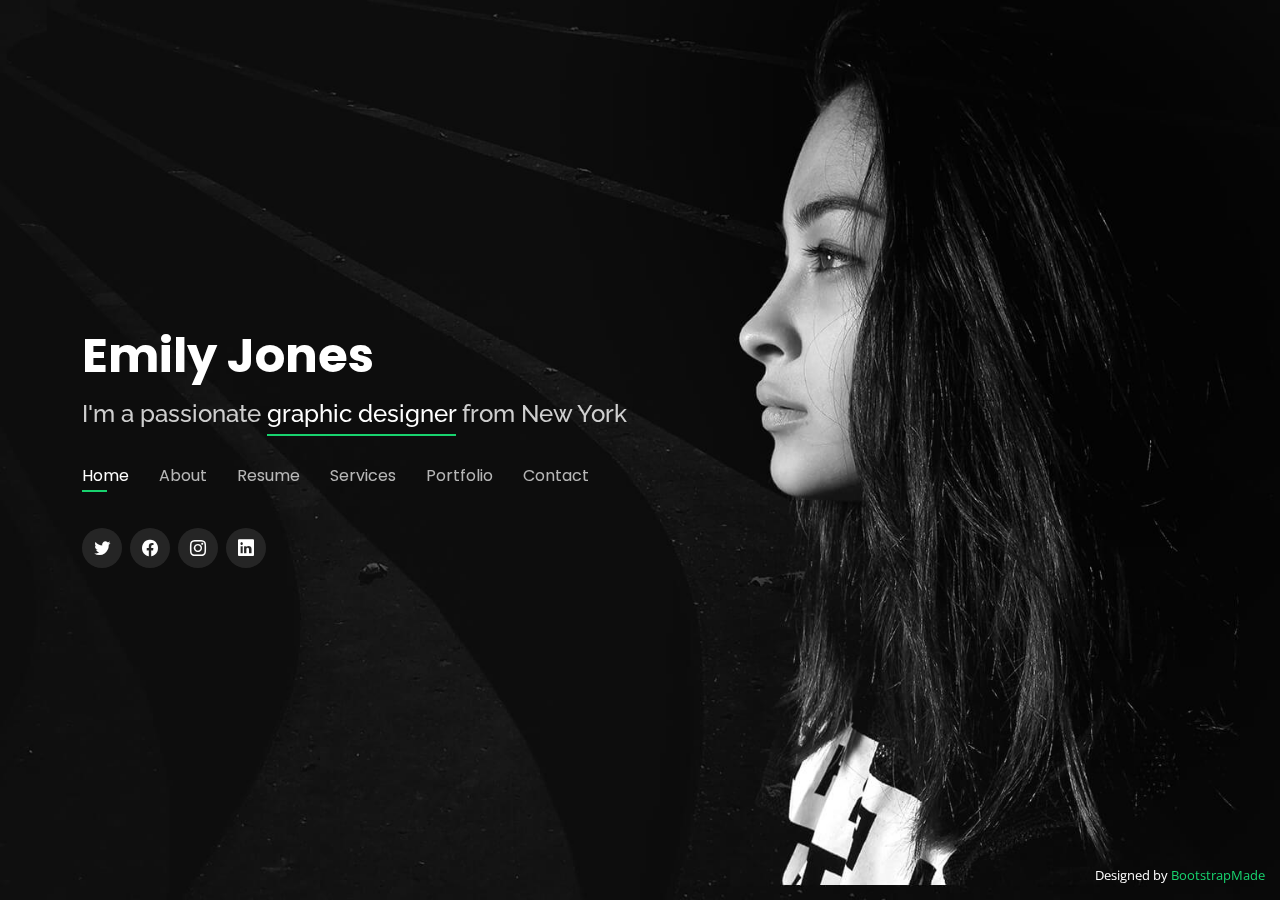
==== index.html @ 0cd9099d "importing initial bootstrap template" ====
<!DOCTYPE html>
<html lang="en">

<head>
  <meta charset="utf-8">
  <meta content="width=device-width, initial-scale=1.0" name="viewport">

  <title>Personal Bootstrap Template</title>
  <meta content="" name="description">
  <meta content="" name="keywords">

  <!-- Favicons -->
  <link href="assets/img/favicon.png" rel="icon">
  <link href="assets/img/apple-touch-icon.png" rel="apple-touch-icon">

  <!-- Google Fonts -->
  <link href="https://fonts.googleapis.com/css?family=Open+Sans:300,300i,400,400i,600,600i,700,700i|Raleway:300,300i,400,400i,500,500i,600,600i,700,700i|Poppins:300,300i,400,400i,500,500i,600,600i,700,700i" rel="stylesheet">

  <!-- Vendor CSS Files -->
  <link href="assets/vendor/bootstrap/css/bootstrap.min.css" rel="stylesheet">
  <link href="assets/vendor/bootstrap-icons/bootstrap-icons.css" rel="stylesheet">
  <link href="assets/vendor/boxicons/css/boxicons.min.css" rel="stylesheet">
  <link href="assets/vendor/glightbox/css/glightbox.min.css" rel="stylesheet">
  <link href="assets/vendor/remixicon/remixicon.css" rel="stylesheet">
  <link href="assets/vendor/swiper/swiper-bundle.min.css" rel="stylesheet">

  <!-- Template Main CSS File -->
  <link href="assets/css/style.css" rel="stylesheet">

  <!-- =======================================================
  * Template Name: Personal - v4.6.0
  * Template URL: https://bootstrapmade.com/personal-free-resume-bootstrap-template/
  * Author: BootstrapMade.com
  * License: https://bootstrapmade.com/license/
  ======================================================== -->
</head>

<body>

  <!-- ======= Header ======= -->
  <header id="header">
    <div class="container">

      <h1><a href="index.html">Emily Jones</a></h1>
      <!-- Uncomment below if you prefer to use an image logo -->
      <!-- <a href="index.html" class="mr-auto"><img src="assets/img/logo.png" alt="" class="img-fluid"></a> -->
      <h2>I'm a passionate <span>graphic designer</span> from New York</h2>

      <nav id="navbar" class="navbar">
        <ul>
          <li><a class="nav-link active" href="#header">Home</a></li>
          <li><a class="nav-link" href="#about">About</a></li>
          <li><a class="nav-link" href="#resume">Resume</a></li>
          <li><a class="nav-link" href="#services">Services</a></li>
          <li><a class="nav-link" href="#portfolio">Portfolio</a></li>
          <li><a class="nav-link" href="#contact">Contact</a></li>
        </ul>
        <i class="bi bi-list mobile-nav-toggle"></i>
      </nav><!-- .navbar -->

      <div class="social-links">
        <a href="#" class="twitter"><i class="bi bi-twitter"></i></a>
        <a href="#" class="facebook"><i class="bi bi-facebook"></i></a>
        <a href="#" class="instagram"><i class="bi bi-instagram"></i></a>
        <a href="#" class="linkedin"><i class="bi bi-linkedin"></i></a>
      </div>

    </div>
  </header><!-- End Header -->

  <!-- ======= About Section ======= -->
  <section id="about" class="about">

    <!-- ======= About Me ======= -->
    <div class="about-me container">

      <div class="section-title">
        <h2>About</h2>
        <p>Learn more about me</p>
      </div>

      <div class="row">
        <div class="col-lg-4" data-aos="fade-right">
          <img src="assets/img/me.jpg" class="img-fluid" alt="">
        </div>
        <div class="col-lg-8 pt-4 pt-lg-0 content" data-aos="fade-left">
          <h3>UI/UX &amp; Graphic Designer</h3>
          <p class="fst-italic">
            Lorem ipsum dolor sit amet, consectetur adipiscing elit, sed do eiusmod tempor incididunt ut labore et dolore
            magna aliqua.
          </p>
          <div class="row">
            <div class="col-lg-6">
              <ul>
                <li><i class="bi bi-chevron-right"></i> <strong>Birthday:</strong> <span>1 May 1995</span></li>
                <li><i class="bi bi-chevron-right"></i> <strong>Website:</strong> <span>www.example.com</span></li>
                <li><i class="bi bi-chevron-right"></i> <strong>Phone:</strong> <span>+123 456 7890</span></li>
                <li><i class="bi bi-chevron-right"></i> <strong>City:</strong> <span>New York, USA</span></li>
              </ul>
            </div>
            <div class="col-lg-6">
              <ul>
                <li><i class="bi bi-chevron-right"></i> <strong>Age:</strong> <span>30</span></li>
                <li><i class="bi bi-chevron-right"></i> <strong>Degree:</strong> <span>Master</span></li>
                <li><i class="bi bi-chevron-right"></i> <strong>PhEmailone:</strong> <span>email@example.com</span></li>
                <li><i class="bi bi-chevron-right"></i> <strong>Freelance:</strong> <span>Available</span></li>
              </ul>
            </div>
          </div>
          <p>
            Officiis eligendi itaque labore et dolorum mollitia officiis optio vero. Quisquam sunt adipisci omnis et ut. Nulla accusantium dolor incidunt officia tempore. Et eius omnis.
            Cupiditate ut dicta maxime officiis quidem quia. Sed et consectetur qui quia repellendus itaque neque. Aliquid amet quidem ut quaerat cupiditate. Ab et eum qui repellendus omnis culpa magni laudantium dolores.
          </p>
        </div>
      </div>

    </div><!-- End About Me -->

    <!-- ======= Counts ======= -->
    <div class="counts container">

      <div class="row">

        <div class="col-lg-3 col-md-6">
          <div class="count-box">
            <i class="bi bi-emoji-smile"></i>
            <span data-purecounter-start="0" data-purecounter-end="232" data-purecounter-duration="1" class="purecounter"></span>
            <p>Happy Clients</p>
          </div>
        </div>

        <div class="col-lg-3 col-md-6 mt-5 mt-md-0">
          <div class="count-box">
            <i class="bi bi-journal-richtext"></i>
            <span data-purecounter-start="0" data-purecounter-end="521" data-purecounter-duration="1" class="purecounter"></span>
            <p>Projects</p>
          </div>
        </div>

        <div class="col-lg-3 col-md-6 mt-5 mt-lg-0">
          <div class="count-box">
            <i class="bi bi-headset"></i>
            <span data-purecounter-start="0" data-purecounter-end="1463" data-purecounter-duration="1" class="purecounter"></span>
            <p>Hours Of Support</p>
          </div>
        </div>

        <div class="col-lg-3 col-md-6 mt-5 mt-lg-0">
          <div class="count-box">
            <i class="bi bi-award"></i>
            <span data-purecounter-start="0" data-purecounter-end="24" data-purecounter-duration="1" class="purecounter"></span>
            <p>Awards</p>
          </div>
        </div>

      </div>

    </div><!-- End Counts -->

    <!-- ======= Skills  ======= -->
    <div class="skills container">

      <div class="section-title">
        <h2>Skills</h2>
      </div>

      <div class="row skills-content">

        <div class="col-lg-6">

          <div class="progress">
            <span class="skill">HTML <i class="val">100%</i></span>
            <div class="progress-bar-wrap">
              <div class="progress-bar" role="progressbar" aria-valuenow="100" aria-valuemin="0" aria-valuemax="100"></div>
            </div>
          </div>

          <div class="progress">
            <span class="skill">CSS <i class="val">90%</i></span>
            <div class="progress-bar-wrap">
              <div class="progress-bar" role="progressbar" aria-valuenow="90" aria-valuemin="0" aria-valuemax="100"></div>
            </div>
          </div>

          <div class="progress">
            <span class="skill">JavaScript <i class="val">75%</i></span>
            <div class="progress-bar-wrap">
              <div class="progress-bar" role="progressbar" aria-valuenow="75" aria-valuemin="0" aria-valuemax="100"></div>
            </div>
          </div>

        </div>

        <div class="col-lg-6">

          <div class="progress">
            <span class="skill">PHP <i class="val">80%</i></span>
            <div class="progress-bar-wrap">
              <div class="progress-bar" role="progressbar" aria-valuenow="80" aria-valuemin="0" aria-valuemax="100"></div>
            </div>
          </div>

          <div class="progress">
            <span class="skill">WordPress/CMS <i class="val">90%</i></span>
            <div class="progress-bar-wrap">
              <div class="progress-bar" role="progressbar" aria-valuenow="90" aria-valuemin="0" aria-valuemax="100"></div>
            </div>
          </div>

          <div class="progress">
            <span class="skill">Photoshop <i class="val">55%</i></span>
            <div class="progress-bar-wrap">
              <div class="progress-bar" role="progressbar" aria-valuenow="55" aria-valuemin="0" aria-valuemax="100"></div>
            </div>
          </div>

        </div>

      </div>

    </div><!-- End Skills -->

    <!-- ======= Interests ======= -->
    <div class="interests container">

      <div class="section-title">
        <h2>Interests</h2>
      </div>

      <div class="row">
        <div class="col-lg-3 col-md-4">
          <div class="icon-box">
            <i class="ri-store-line" style="color: #ffbb2c;"></i>
            <h3>Lorem Ipsum</h3>
          </div>
        </div>
        <div class="col-lg-3 col-md-4 mt-4 mt-md-0">
          <div class="icon-box">
            <i class="ri-bar-chart-box-line" style="color: #5578ff;"></i>
            <h3>Dolor Sitema</h3>
          </div>
        </div>
        <div class="col-lg-3 col-md-4 mt-4 mt-md-0">
          <div class="icon-box">
            <i class="ri-calendar-todo-line" style="color: #e80368;"></i>
            <h3>Sed perspiciatis</h3>
          </div>
        </div>
        <div class="col-lg-3 col-md-4 mt-4 mt-lg-0">
          <div class="icon-box">
            <i class="ri-paint-brush-line" style="color: #e361ff;"></i>
            <h3>Magni Dolores</h3>
          </div>
        </div>
        <div class="col-lg-3 col-md-4 mt-4">
          <div class="icon-box">
            <i class="ri-database-2-line" style="color: #47aeff;"></i>
            <h3>Nemo Enim</h3>
          </div>
        </div>
        <div class="col-lg-3 col-md-4 mt-4">
          <div class="icon-box">
            <i class="ri-gradienter-line" style="color: #ffa76e;"></i>
            <h3>Eiusmod Tempor</h3>
          </div>
        </div>
        <div class="col-lg-3 col-md-4 mt-4">
          <div class="icon-box">
            <i class="ri-file-list-3-line" style="color: #11dbcf;"></i>
            <h3>Midela Teren</h3>
          </div>
        </div>
        <div class="col-lg-3 col-md-4 mt-4">
          <div class="icon-box">
            <i class="ri-price-tag-2-line" style="color: #4233ff;"></i>
            <h3>Pira Neve</h3>
          </div>
        </div>
        <div class="col-lg-3 col-md-4 mt-4">
          <div class="icon-box">
            <i class="ri-anchor-line" style="color: #b2904f;"></i>
            <h3>Dirada Pack</h3>
          </div>
        </div>
        <div class="col-lg-3 col-md-4 mt-4">
          <div class="icon-box">
            <i class="ri-disc-line" style="color: #b20969;"></i>
            <h3>Moton Ideal</h3>
          </div>
        </div>
        <div class="col-lg-3 col-md-4 mt-4">
          <div class="icon-box">
            <i class="ri-base-station-line" style="color: #ff5828;"></i>
            <h3>Verdo Park</h3>
          </div>
        </div>
        <div class="col-lg-3 col-md-4 mt-4">
          <div class="icon-box">
            <i class="ri-fingerprint-line" style="color: #29cc61;"></i>
            <h3>Flavor Nivelanda</h3>
          </div>
        </div>
      </div>

    </div><!-- End Interests -->

    <!-- ======= Testimonials ======= -->
    <div class="testimonials container">

      <div class="section-title">
        <h2>Testimonials</h2>
      </div>

      <div class="testimonials-slider swiper" data-aos="fade-up" data-aos-delay="100">
        <div class="swiper-wrapper">

          <div class="swiper-slide">
            <div class="testimonial-item">
              <p>
                <i class="bx bxs-quote-alt-left quote-icon-left"></i>
                Proin iaculis purus consequat sem cure digni ssim donec porttitora entum suscipit rhoncus. Accusantium quam, ultricies eget id, aliquam eget nibh et. Maecen aliquam, risus at semper.
                <i class="bx bxs-quote-alt-right quote-icon-right"></i>
              </p>
              <img src="assets/img/testimonials/testimonials-1.jpg" class="testimonial-img" alt="">
              <h3>Saul Goodman</h3>
              <h4>Ceo &amp; Founder</h4>
            </div>
          </div><!-- End testimonial item -->

          <div class="swiper-slide">
            <div class="testimonial-item">
              <p>
                <i class="bx bxs-quote-alt-left quote-icon-left"></i>
                Export tempor illum tamen malis malis eram quae irure esse labore quem cillum quid cillum eram malis quorum velit fore eram velit sunt aliqua noster fugiat irure amet legam anim culpa.
                <i class="bx bxs-quote-alt-right quote-icon-right"></i>
              </p>
              <img src="assets/img/testimonials/testimonials-2.jpg" class="testimonial-img" alt="">
              <h3>Sara Wilsson</h3>
              <h4>Designer</h4>
            </div>
          </div><!-- End testimonial item -->

          <div class="swiper-slide">
            <div class="testimonial-item">
              <p>
                <i class="bx bxs-quote-alt-left quote-icon-left"></i>
                Enim nisi quem export duis labore cillum quae magna enim sint quorum nulla quem veniam duis minim tempor labore quem eram duis noster aute amet eram fore quis sint minim.
                <i class="bx bxs-quote-alt-right quote-icon-right"></i>
              </p>
              <img src="assets/img/testimonials/testimonials-3.jpg" class="testimonial-img" alt="">
              <h3>Jena Karlis</h3>
              <h4>Store Owner</h4>
            </div>
          </div><!-- End testimonial item -->

          <div class="swiper-slide">
            <div class="testimonial-item">
              <p>
                <i class="bx bxs-quote-alt-left quote-icon-left"></i>
                Fugiat enim eram quae cillum dolore dolor amet nulla culpa multos export minim fugiat minim velit minim dolor enim duis veniam ipsum anim magna sunt elit fore quem dolore labore illum veniam.
                <i class="bx bxs-quote-alt-right quote-icon-right"></i>
              </p>
              <img src="assets/img/testimonials/testimonials-4.jpg" class="testimonial-img" alt="">
              <h3>Matt Brandon</h3>
              <h4>Freelancer</h4>
            </div>
          </div><!-- End testimonial item -->

          <div class="swiper-slide">
            <div class="testimonial-item">
              <p>
                <i class="bx bxs-quote-alt-left quote-icon-left"></i>
                Quis quorum aliqua sint quem legam fore sunt eram irure aliqua veniam tempor noster veniam enim culpa labore duis sunt culpa nulla illum cillum fugiat legam esse veniam culpa fore nisi cillum quid.
                <i class="bx bxs-quote-alt-right quote-icon-right"></i>
              </p>
              <img src="assets/img/testimonials/testimonials-5.jpg" class="testimonial-img" alt="">
              <h3>John Larson</h3>
              <h4>Entrepreneur</h4>
            </div>
          </div><!-- End testimonial item -->

        </div>
        <div class="swiper-pagination"></div>
      </div>

      <div class="owl-carousel testimonials-carousel">

      </div>

    </div><!-- End Testimonials  -->

  </section><!-- End About Section -->

  <!-- ======= Resume Section ======= -->
  <section id="resume" class="resume">
    <div class="container">

      <div class="section-title">
        <h2>Resume</h2>
        <p>Check My Resume</p>
      </div>

      <div class="row">
        <div class="col-lg-6">
          <h3 class="resume-title">Sumary</h3>
          <div class="resume-item pb-0">
            <h4>Alice Barkley</h4>
            <p><em>Innovative and deadline-driven Graphic Designer with 3+ years of experience designing and developing user-centered digital/print marketing material from initial concept to final, polished deliverable.</em></p>
            <p>
            <ul>
              <li>Portland par 127,Orlando, FL</li>
              <li>(123) 456-7891</li>
              <li>alice.barkley@example.com</li>
            </ul>
            </p>
          </div>

          <h3 class="resume-title">Education</h3>
          <div class="resume-item">
            <h4>Master of Fine Arts &amp; Graphic Design</h4>
            <h5>2015 - 2016</h5>
            <p><em>Rochester Institute of Technology, Rochester, NY</em></p>
            <p>Qui deserunt veniam. Et sed aliquam labore tempore sed quisquam iusto autem sit. Ea vero voluptatum qui ut dignissimos deleniti nerada porti sand markend</p>
          </div>
          <div class="resume-item">
            <h4>Bachelor of Fine Arts &amp; Graphic Design</h4>
            <h5>2010 - 2014</h5>
            <p><em>Rochester Institute of Technology, Rochester, NY</em></p>
            <p>Quia nobis sequi est occaecati aut. Repudiandae et iusto quae reiciendis et quis Eius vel ratione eius unde vitae rerum voluptates asperiores voluptatem Earum molestiae consequatur neque etlon sader mart dila</p>
          </div>
        </div>
        <div class="col-lg-6">
          <h3 class="resume-title">Professional Experience</h3>
          <div class="resume-item">
            <h4>Senior graphic design specialist</h4>
            <h5>2019 - Present</h5>
            <p><em>Experion, New York, NY </em></p>
            <p>
            <ul>
              <li>Lead in the design, development, and implementation of the graphic, layout, and production communication materials</li>
              <li>Delegate tasks to the 7 members of the design team and provide counsel on all aspects of the project. </li>
              <li>Supervise the assessment of all graphic materials in order to ensure quality and accuracy of the design</li>
              <li>Oversee the efficient use of production project budgets ranging from $2,000 - $25,000</li>
            </ul>
            </p>
          </div>
          <div class="resume-item">
            <h4>Graphic design specialist</h4>
            <h5>2017 - 2018</h5>
            <p><em>Stepping Stone Advertising, New York, NY</em></p>
            <p>
            <ul>
              <li>Developed numerous marketing programs (logos, brochures,infographics, presentations, and advertisements).</li>
              <li>Managed up to 5 projects or tasks at a given time while under pressure</li>
              <li>Recommended and consulted with clients on the most appropriate graphic design</li>
              <li>Created 4+ design presentations and proposals a month for clients and account managers</li>
            </ul>
            </p>
          </div>
        </div>
      </div>

    </div>
  </section><!-- End Resume Section -->

  <!-- ======= Services Section ======= -->
  <section id="services" class="services">
    <div class="container">

      <div class="section-title">
        <h2>Services</h2>
        <p>My Services</p>
      </div>

      <div class="row">
        <div class="col-lg-4 col-md-6 d-flex align-items-stretch">
          <div class="icon-box">
            <div class="icon"><i class="bx bxl-dribbble"></i></div>
            <h4><a href="">Lorem Ipsum</a></h4>
            <p>Voluptatum deleniti atque corrupti quos dolores et quas molestias excepturi</p>
          </div>
        </div>

        <div class="col-lg-4 col-md-6 d-flex align-items-stretch mt-4 mt-md-0">
          <div class="icon-box">
            <div class="icon"><i class="bx bx-file"></i></div>
            <h4><a href="">Sed ut perspiciatis</a></h4>
            <p>Duis aute irure dolor in reprehenderit in voluptate velit esse cillum dolore</p>
          </div>
        </div>

        <div class="col-lg-4 col-md-6 d-flex align-items-stretch mt-4 mt-lg-0">
          <div class="icon-box">
            <div class="icon"><i class="bx bx-tachometer"></i></div>
            <h4><a href="">Magni Dolores</a></h4>
            <p>Excepteur sint occaecat cupidatat non proident, sunt in culpa qui officia</p>
          </div>
        </div>

        <div class="col-lg-4 col-md-6 d-flex align-items-stretch mt-4">
          <div class="icon-box">
            <div class="icon"><i class="bx bx-world"></i></div>
            <h4><a href="">Nemo Enim</a></h4>
            <p>At vero eos et accusamus et iusto odio dignissimos ducimus qui blanditiis</p>
          </div>
        </div>

        <div class="col-lg-4 col-md-6 d-flex align-items-stretch mt-4">
          <div class="icon-box">
            <div class="icon"><i class="bx bx-slideshow"></i></div>
            <h4><a href="">Dele cardo</a></h4>
            <p>Quis consequatur saepe eligendi voluptatem consequatur dolor consequuntur</p>
          </div>
        </div>

        <div class="col-lg-4 col-md-6 d-flex align-items-stretch mt-4">
          <div class="icon-box">
            <div class="icon"><i class="bx bx-arch"></i></div>
            <h4><a href="">Divera don</a></h4>
            <p>Modi nostrum vel laborum. Porro fugit error sit minus sapiente sit aspernatur</p>
          </div>
        </div>

      </div>

    </div>
  </section><!-- End Services Section -->

  <!-- ======= Portfolio Section ======= -->
  <section id="portfolio" class="portfolio">
    <div class="container">

      <div class="section-title">
        <h2>Portfolio</h2>
        <p>My Works</p>
      </div>

      <div class="row">
        <div class="col-lg-12 d-flex justify-content-center">
          <ul id="portfolio-flters">
            <li data-filter="*" class="filter-active">All</li>
            <li data-filter=".filter-app">App</li>
            <li data-filter=".filter-card">Card</li>
            <li data-filter=".filter-web">Web</li>
          </ul>
        </div>
      </div>

      <div class="row portfolio-container">

        <div class="col-lg-4 col-md-6 portfolio-item filter-app">
          <div class="portfolio-wrap">
            <img src="assets/img/portfolio/portfolio-1.jpg" class="img-fluid" alt="">
            <div class="portfolio-info">
              <h4>App 1</h4>
              <p>App</p>
              <div class="portfolio-links">
                <a href="assets/img/portfolio/portfolio-1.jpg" data-gallery="portfolioGallery" class="portfolio-lightbox" title="App 1"><i class="bx bx-plus"></i></a>
                <a href="portfolio-details.html" data-gallery="portfolioDetailsGallery" data-glightbox="type: external" class="portfolio-details-lightbox" title="Portfolio Details"><i class="bx bx-link"></i></a>
              </div>
            </div>
          </div>
        </div>

        <div class="col-lg-4 col-md-6 portfolio-item filter-web">
          <div class="portfolio-wrap">
            <img src="assets/img/portfolio/portfolio-2.jpg" class="img-fluid" alt="">
            <div class="portfolio-info">
              <h4>Web 3</h4>
              <p>Web</p>
              <div class="portfolio-links">
                <a href="assets/img/portfolio/portfolio-2.jpg" data-gallery="portfolioGallery" class="portfolio-lightbox" title="Web 3"><i class="bx bx-plus"></i></a>
                <a href="portfolio-details.html" data-gallery="portfolioDetailsGallery" data-glightbox="type: external" class="portfolio-details-lightbox" title="Portfolio Details"><i class="bx bx-link"></i></a>
              </div>
            </div>
          </div>
        </div>

        <div class="col-lg-4 col-md-6 portfolio-item filter-app">
          <div class="portfolio-wrap">
            <img src="assets/img/portfolio/portfolio-3.jpg" class="img-fluid" alt="">
            <div class="portfolio-info">
              <h4>App 2</h4>
              <p>App</p>
              <div class="portfolio-links">
                <a href="assets/img/portfolio/portfolio-3.jpg" data-gallery="portfolioGallery" class="portfolio-lightbox" title="App 2"><i class="bx bx-plus"></i></a>
                <a href="portfolio-details.html" data-gallery="portfolioDetailsGallery" data-glightbox="type: external" class="portfolio-details-lightbox" title="Portfolio Details"><i class="bx bx-link"></i></a>
              </div>
            </div>
          </div>
        </div>

        <div class="col-lg-4 col-md-6 portfolio-item filter-card">
          <div class="portfolio-wrap">
            <img src="assets/img/portfolio/portfolio-4.jpg" class="img-fluid" alt="">
            <div class="portfolio-info">
              <h4>Card 2</h4>
              <p>Card</p>
              <div class="portfolio-links">
                <a href="assets/img/portfolio/portfolio-4.jpg" data-gallery="portfolioGallery" class="portfolio-lightbox" title="Card 2"><i class="bx bx-plus"></i></a>
                <a href="portfolio-details.html" data-gallery="portfolioDetailsGallery" data-glightbox="type: external" class="portfolio-details-lightbox" title="Portfolio Details"><i class="bx bx-link"></i></a>
              </div>
            </div>
          </div>
        </div>

        <div class="col-lg-4 col-md-6 portfolio-item filter-web">
          <div class="portfolio-wrap">
            <img src="assets/img/portfolio/portfolio-5.jpg" class="img-fluid" alt="">
            <div class="portfolio-info">
              <h4>Web 2</h4>
              <p>Web</p>
              <div class="portfolio-links">
                <a href="assets/img/portfolio/portfolio-5.jpg" data-gallery="portfolioGallery" class="portfolio-lightbox" title="Web 2"><i class="bx bx-plus"></i></a>
                <a href="portfolio-details.html" data-gallery="portfolioDetailsGallery" data-glightbox="type: external" class="portfolio-details-lightbox" title="Portfolio Details"><i class="bx bx-link"></i></a>
              </div>
            </div>
          </div>
        </div>

        <div class="col-lg-4 col-md-6 portfolio-item filter-app">
          <div class="portfolio-wrap">
            <img src="assets/img/portfolio/portfolio-6.jpg" class="img-fluid" alt="">
            <div class="portfolio-info">
              <h4>App 3</h4>
              <p>App</p>
              <div class="portfolio-links">
                <a href="assets/img/portfolio/portfolio-6.jpg" data-gallery="portfolioGallery" class="portfolio-lightbox" title="App 3"><i class="bx bx-plus"></i></a>
                <a href="portfolio-details.html" data-gallery="portfolioDetailsGallery" data-glightbox="type: external" class="portfolio-details-lightbox" title="Portfolio Details"><i class="bx bx-link"></i></a>
              </div>
            </div>
          </div>
        </div>

        <div class="col-lg-4 col-md-6 portfolio-item filter-card">
          <div class="portfolio-wrap">
            <img src="assets/img/portfolio/portfolio-7.jpg" class="img-fluid" alt="">
            <div class="portfolio-info">
              <h4>Card 1</h4>
              <p>Card</p>
              <div class="portfolio-links">
                <a href="assets/img/portfolio/portfolio-7.jpg" data-gallery="portfolioGallery" class="portfolio-lightbox" title="Card 1"><i class="bx bx-plus"></i></a>
                <a href="portfolio-details.html" data-gallery="portfolioDetailsGallery" data-glightbox="type: external" class="portfolio-details-lightbox" title="Portfolio Details"><i class="bx bx-link"></i></a>
              </div>
            </div>
          </div>
        </div>

        <div class="col-lg-4 col-md-6 portfolio-item filter-card">
          <div class="portfolio-wrap">
            <img src="assets/img/portfolio/portfolio-8.jpg" class="img-fluid" alt="">
            <div class="portfolio-info">
              <h4>Card 3</h4>
              <p>Card</p>
              <div class="portfolio-links">
                <a href="assets/img/portfolio/portfolio-8.jpg" data-gallery="portfolioGallery" class="portfolio-lightbox" title="Card 3"><i class="bx bx-plus"></i></a>
                <a href="portfolio-details.html" data-gallery="portfolioDetailsGallery" data-glightbox="type: external" class="portfolio-details-lightbox" title="Portfolio Details"><i class="bx bx-link"></i></a>
              </div>
            </div>
          </div>
        </div>

        <div class="col-lg-4 col-md-6 portfolio-item filter-web">
          <div class="portfolio-wrap">
            <img src="assets/img/portfolio/portfolio-9.jpg" class="img-fluid" alt="">
            <div class="portfolio-info">
              <h4>Web 3</h4>
              <p>Web</p>
              <div class="portfolio-links">
                <a href="assets/img/portfolio/portfolio-9.jpg" data-gallery="portfolioGallery" class="portfolio-lightbox" title="Web 3"><i class="bx bx-plus"></i></a>
                <a href="portfolio-details.html" data-gallery="portfolioDetailsGallery" data-glightbox="type: external" class="portfolio-details-lightbox" title="Portfolio Details"><i class="bx bx-link"></i></a>
              </div>
            </div>
          </div>
        </div>

      </div>

    </div>
  </section><!-- End Portfolio Section -->

  <!-- ======= Contact Section ======= -->
  <section id="contact" class="contact">
    <div class="container">

      <div class="section-title">
        <h2>Contact</h2>
        <p>Contact Me</p>
      </div>

      <div class="row mt-2">

        <div class="col-md-6 d-flex align-items-stretch">
          <div class="info-box">
            <i class="bx bx-map"></i>
            <h3>My Address</h3>
            <p>A108 Adam Street, New York, NY 535022</p>
          </div>
        </div>

        <div class="col-md-6 mt-4 mt-md-0 d-flex align-items-stretch">
          <div class="info-box">
            <i class="bx bx-share-alt"></i>
            <h3>Social Profiles</h3>
            <div class="social-links">
              <a href="#" class="twitter"><i class="bi bi-twitter"></i></a>
              <a href="#" class="facebook"><i class="bi bi-facebook"></i></a>
              <a href="#" class="instagram"><i class="bi bi-instagram"></i></a>
              <a href="#" class="google-plus"><i class="bi bi-skype"></i></a>
              <a href="#" class="linkedin"><i class="bi bi-linkedin"></i></a>
            </div>
          </div>
        </div>

        <div class="col-md-6 mt-4 d-flex align-items-stretch">
          <div class="info-box">
            <i class="bx bx-envelope"></i>
            <h3>Email Me</h3>
            <p>contact@example.com</p>
          </div>
        </div>
        <div class="col-md-6 mt-4 d-flex align-items-stretch">
          <div class="info-box">
            <i class="bx bx-phone-call"></i>
            <h3>Call Me</h3>
            <p>+1 5589 55488 55</p>
          </div>
        </div>
      </div>

      <form action="forms/contact.php" method="post" role="form" class="php-email-form mt-4">
        <div class="row">
          <div class="col-md-6 form-group">
            <input type="text" name="name" class="form-control" id="name" placeholder="Your Name" required>
          </div>
          <div class="col-md-6 form-group mt-3 mt-md-0">
            <input type="email" class="form-control" name="email" id="email" placeholder="Your Email" required>
          </div>
        </div>
        <div class="form-group mt-3">
          <input type="text" class="form-control" name="subject" id="subject" placeholder="Subject" required>
        </div>
        <div class="form-group mt-3">
          <textarea class="form-control" name="message" rows="5" placeholder="Message" required></textarea>
        </div>
        <div class="my-3">
          <div class="loading">Loading</div>
          <div class="error-message"></div>
          <div class="sent-message">Your message has been sent. Thank you!</div>
        </div>
        <div class="text-center"><button type="submit">Send Message</button></div>
      </form>

    </div>
  </section><!-- End Contact Section -->

  <div class="credits">
    <!-- All the links in the footer should remain intact. -->
    <!-- You can delete the links only if you purchased the pro version. -->
    <!-- Licensing information: https://bootstrapmade.com/license/ -->
    <!-- Purchase the pro version with working PHP/AJAX contact form: https://bootstrapmade.com/personal-free-resume-bootstrap-template/ -->
    Designed by <a href="https://bootstrapmade.com/">BootstrapMade</a>
  </div>

  <!-- Vendor JS Files -->
  <script src="assets/vendor/bootstrap/js/bootstrap.bundle.min.js"></script>
  <script src="assets/vendor/glightbox/js/glightbox.min.js"></script>
  <script src="assets/vendor/isotope-layout/isotope.pkgd.min.js"></script>
  <script src="assets/vendor/php-email-form/validate.js"></script>
  <script src="assets/vendor/purecounter/purecounter.js"></script>
  <script src="assets/vendor/swiper/swiper-bundle.min.js"></script>
  <script src="assets/vendor/waypoints/noframework.waypoints.js"></script>

  <!-- Template Main JS File -->
  <script src="assets/js/main.js"></script>

</body>

</html>
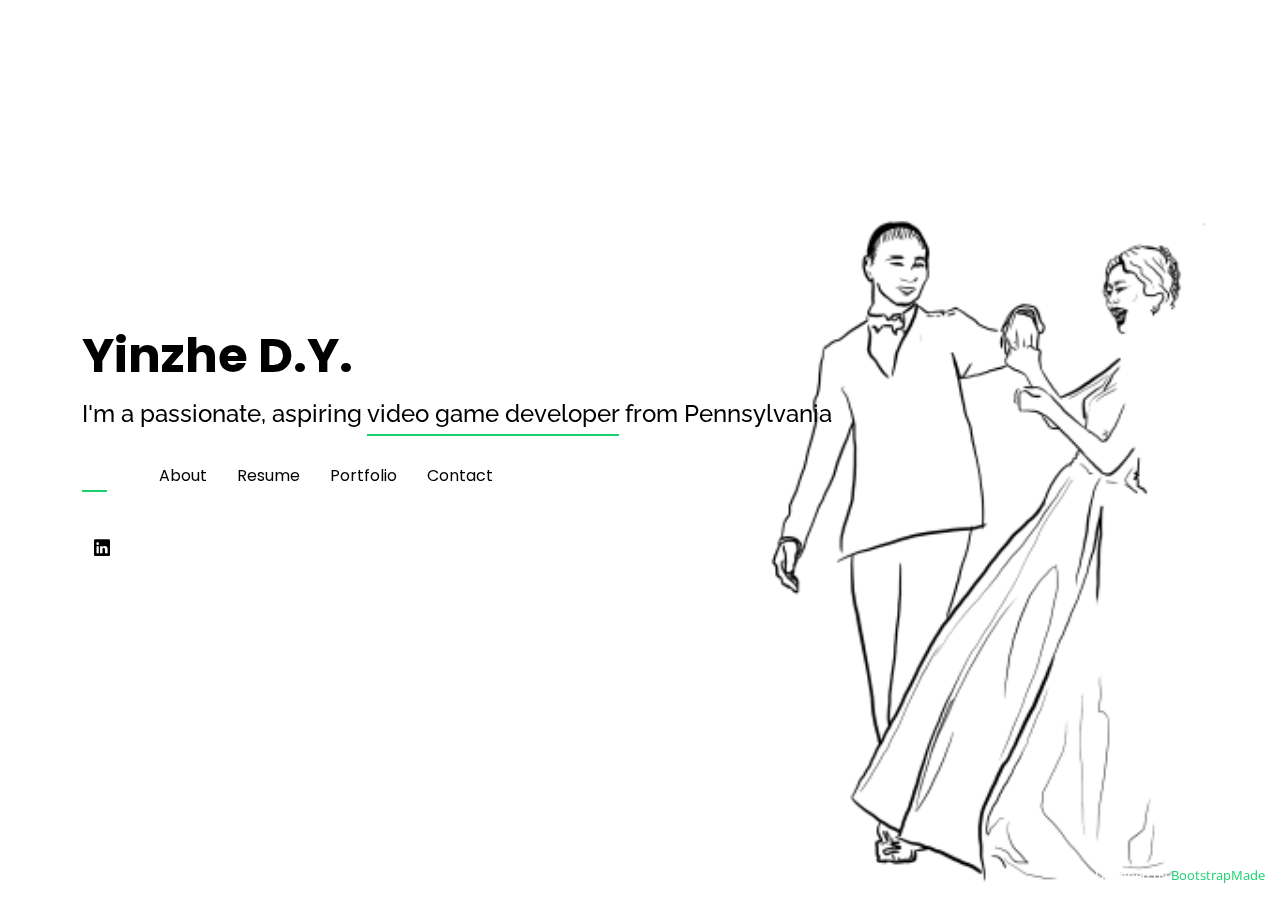
==== commit ef856d10: "refactored the template" ====
--- a/index.html
+++ b/index.html
@@ -41,17 +41,16 @@
   <header id="header">
     <div class="container">
 
-      <h1><a href="index.html">Emily Jones</a></h1>
+      <h1><a href="index.html">Yinzhe D.Y.</a></h1>
       <!-- Uncomment below if you prefer to use an image logo -->
       <!-- <a href="index.html" class="mr-auto"><img src="assets/img/logo.png" alt="" class="img-fluid"></a> -->
-      <h2>I'm a passionate <span>graphic designer</span> from New York</h2>
+      <h2>I'm a passionate, aspiring <span>video game developer</span> from Pennsylvania</h2>
 
       <nav id="navbar" class="navbar">
         <ul>
           <li><a class="nav-link active" href="#header">Home</a></li>
           <li><a class="nav-link" href="#about">About</a></li>
           <li><a class="nav-link" href="#resume">Resume</a></li>
-          <li><a class="nav-link" href="#services">Services</a></li>
           <li><a class="nav-link" href="#portfolio">Portfolio</a></li>
           <li><a class="nav-link" href="#contact">Contact</a></li>
         </ul>
@@ -59,9 +58,6 @@
       </nav><!-- .navbar -->
 
       <div class="social-links">
-        <a href="#" class="twitter"><i class="bi bi-twitter"></i></a>
-        <a href="#" class="facebook"><i class="bi bi-facebook"></i></a>
-        <a href="#" class="instagram"><i class="bi bi-instagram"></i></a>
         <a href="#" class="linkedin"><i class="bi bi-linkedin"></i></a>
       </div>
 
@@ -84,32 +80,33 @@
           <img src="assets/img/me.jpg" class="img-fluid" alt="">
         </div>
         <div class="col-lg-8 pt-4 pt-lg-0 content" data-aos="fade-left">
-          <h3>UI/UX &amp; Graphic Designer</h3>
+          <h3>Full Stack Developer</h3>
           <p class="fst-italic">
-            Lorem ipsum dolor sit amet, consectetur adipiscing elit, sed do eiusmod tempor incididunt ut labore et dolore
-            magna aliqua.
+            Currently enrolled at University of Pennsylvanias Full-Time Coding Bootcamp
           </p>
           <div class="row">
             <div class="col-lg-6">
               <ul>
-                <li><i class="bi bi-chevron-right"></i> <strong>Birthday:</strong> <span>1 May 1995</span></li>
-                <li><i class="bi bi-chevron-right"></i> <strong>Website:</strong> <span>www.example.com</span></li>
-                <li><i class="bi bi-chevron-right"></i> <strong>Phone:</strong> <span>+123 456 7890</span></li>
-                <li><i class="bi bi-chevron-right"></i> <strong>City:</strong> <span>New York, USA</span></li>
+                <li><i class="bi bi-chevron-right"></i> <strong>Birthday:</strong> <span>june 9th 1996</span></li>
+                <li><i href="#https://github.com/yinzhedy" class="bi bi-chevron-right"></i> <strong>Github:</strong> <span>https://github.com/yinzhedy</span></li>
+                <!-- <li><i class="bi bi-chevron-right"></i> <strong>Phone:</strong> <span>+123 456 7890</span></li> -->
+                <li><i class="bi bi-chevron-right"></i> <strong>Location:</strong> <span>Easton, Pennsylvania, USA</span></li>
               </ul>
             </div>
             <div class="col-lg-6">
               <ul>
-                <li><i class="bi bi-chevron-right"></i> <strong>Age:</strong> <span>30</span></li>
-                <li><i class="bi bi-chevron-right"></i> <strong>Degree:</strong> <span>Master</span></li>
-                <li><i class="bi bi-chevron-right"></i> <strong>PhEmailone:</strong> <span>email@example.com</span></li>
+                <li><i class="bi bi-chevron-right"></i> <strong>Age:</strong> <span>25</span></li>
+                <!-- <li><i class="bi bi-chevron-right"></i> <strong>Degree:</strong> <span>Master</span></li> -->
+                <li><i class="bi bi-chevron-right"></i> <strong>Email:</strong> <span>yinzhe.dy@gmail.com</span></li>
                 <li><i class="bi bi-chevron-right"></i> <strong>Freelance:</strong> <span>Available</span></li>
               </ul>
             </div>
           </div>
           <p>
-            Officiis eligendi itaque labore et dolorum mollitia officiis optio vero. Quisquam sunt adipisci omnis et ut. Nulla accusantium dolor incidunt officia tempore. Et eius omnis.
-            Cupiditate ut dicta maxime officiis quidem quia. Sed et consectetur qui quia repellendus itaque neque. Aliquid amet quidem ut quaerat cupiditate. Ab et eum qui repellendus omnis culpa magni laudantium dolores.
+            I've been passionate about video games since I was a little girl. My first dream job was to work for Square Enix,
+            creating characters for the Final Fantasy series! My passion for art, love of video games, and need for creativity is what drove me to pursue a career as a developer.
+            The sole motivation behind my work is to create; to one day be able to offer people memorable and treasured experiences, akin to the ones I 
+            was lucky enough to have as a child - through games. 
           </p>
         </div>
       </div>
@@ -124,15 +121,15 @@
         <div class="col-lg-3 col-md-6">
           <div class="count-box">
             <i class="bi bi-emoji-smile"></i>
-            <span data-purecounter-start="0" data-purecounter-end="232" data-purecounter-duration="1" class="purecounter"></span>
-            <p>Happy Clients</p>
+            <span data-purecounter-start="0" data-purecounter-end="24" data-purecounter-duration="1" class="purecounter"></span>
+            <p>GitHub Repos</p>
           </div>
         </div>
 
         <div class="col-lg-3 col-md-6 mt-5 mt-md-0">
           <div class="count-box">
             <i class="bi bi-journal-richtext"></i>
-            <span data-purecounter-start="0" data-purecounter-end="521" data-purecounter-duration="1" class="purecounter"></span>
+            <span data-purecounter-start="0" data-purecounter-end="3" data-purecounter-duration="1" class="purecounter"></span>
             <p>Projects</p>
           </div>
         </div>
@@ -140,16 +137,16 @@
         <div class="col-lg-3 col-md-6 mt-5 mt-lg-0">
           <div class="count-box">
             <i class="bi bi-headset"></i>
-            <span data-purecounter-start="0" data-purecounter-end="1463" data-purecounter-duration="1" class="purecounter"></span>
-            <p>Hours Of Support</p>
+            <span data-purecounter-start="0" data-purecounter-end="275" data-purecounter-duration="1" class="purecounter"></span>
+            <p>Course Hours Completed:</p>
           </div>
         </div>
 
         <div class="col-lg-3 col-md-6 mt-5 mt-lg-0">
           <div class="count-box">
             <i class="bi bi-award"></i>
-            <span data-purecounter-start="0" data-purecounter-end="24" data-purecounter-duration="1" class="purecounter"></span>
-            <p>Awards</p>
+            <span data-purecounter-start="0" data-purecounter-end="6" data-purecounter-duration="1" class="purecounter"></span>
+            <p>Projects in Progress</p>
           </div>
         </div>
 
@@ -169,21 +166,21 @@
         <div class="col-lg-6">
 
           <div class="progress">
-            <span class="skill">HTML <i class="val">100%</i></span>
+            <span class="skill">HTML <i class="val">80%</i></span>
             <div class="progress-bar-wrap">
               <div class="progress-bar" role="progressbar" aria-valuenow="100" aria-valuemin="0" aria-valuemax="100"></div>
             </div>
           </div>
 
           <div class="progress">
-            <span class="skill">CSS <i class="val">90%</i></span>
+            <span class="skill">CSS <i class="val">80%</i></span>
             <div class="progress-bar-wrap">
               <div class="progress-bar" role="progressbar" aria-valuenow="90" aria-valuemin="0" aria-valuemax="100"></div>
             </div>
           </div>
 
           <div class="progress">
-            <span class="skill">JavaScript <i class="val">75%</i></span>
+            <span class="skill">JavaScript <i class="val">70%</i></span>
             <div class="progress-bar-wrap">
               <div class="progress-bar" role="progressbar" aria-valuenow="75" aria-valuemin="0" aria-valuemax="100"></div>
             </div>
@@ -194,21 +191,21 @@
         <div class="col-lg-6">
 
           <div class="progress">
-            <span class="skill">PHP <i class="val">80%</i></span>
+            <span class="skill">JQuery <i class="val">60%</i></span>
             <div class="progress-bar-wrap">
               <div class="progress-bar" role="progressbar" aria-valuenow="80" aria-valuemin="0" aria-valuemax="100"></div>
             </div>
           </div>
 
           <div class="progress">
-            <span class="skill">WordPress/CMS <i class="val">90%</i></span>
+            <span class="skill">Hand Drawn Animation & Procreate <i class="val">70%</i></span>
             <div class="progress-bar-wrap">
               <div class="progress-bar" role="progressbar" aria-valuenow="90" aria-valuemin="0" aria-valuemax="100"></div>
             </div>
           </div>
 
           <div class="progress">
-            <span class="skill">Photoshop <i class="val">55%</i></span>
+            <span class="skill">Node.js <i class="val">65%</i></span>
             <div class="progress-bar-wrap">
               <div class="progress-bar" role="progressbar" aria-valuenow="55" aria-valuemin="0" aria-valuemax="100"></div>
             </div>
@@ -231,73 +228,73 @@
         <div class="col-lg-3 col-md-4">
           <div class="icon-box">
             <i class="ri-store-line" style="color: #ffbb2c;"></i>
-            <h3>Lorem Ipsum</h3>
+            <h3>Digital Art</h3>
           </div>
         </div>
         <div class="col-lg-3 col-md-4 mt-4 mt-md-0">
           <div class="icon-box">
             <i class="ri-bar-chart-box-line" style="color: #5578ff;"></i>
-            <h3>Dolor Sitema</h3>
+            <h3>Hand Drawn Animation</h3>
           </div>
         </div>
         <div class="col-lg-3 col-md-4 mt-4 mt-md-0">
           <div class="icon-box">
             <i class="ri-calendar-todo-line" style="color: #e80368;"></i>
-            <h3>Sed perspiciatis</h3>
+            <h3>Procreate</h3>
           </div>
         </div>
         <div class="col-lg-3 col-md-4 mt-4 mt-lg-0">
           <div class="icon-box">
             <i class="ri-paint-brush-line" style="color: #e361ff;"></i>
-            <h3>Magni Dolores</h3>
+            <h3>RPGs</h3>
           </div>
         </div>
         <div class="col-lg-3 col-md-4 mt-4">
           <div class="icon-box">
             <i class="ri-database-2-line" style="color: #47aeff;"></i>
-            <h3>Nemo Enim</h3>
+            <h3>Web Development</h3>
           </div>
         </div>
         <div class="col-lg-3 col-md-4 mt-4">
           <div class="icon-box">
             <i class="ri-gradienter-line" style="color: #ffa76e;"></i>
-            <h3>Eiusmod Tempor</h3>
+            <h3>IOS Gaming</h3>
           </div>
         </div>
         <div class="col-lg-3 col-md-4 mt-4">
           <div class="icon-box">
             <i class="ri-file-list-3-line" style="color: #11dbcf;"></i>
-            <h3>Midela Teren</h3>
+            <h3>Story Creation</h3>
           </div>
         </div>
         <div class="col-lg-3 col-md-4 mt-4">
           <div class="icon-box">
             <i class="ri-price-tag-2-line" style="color: #4233ff;"></i>
-            <h3>Pira Neve</h3>
+            <h3>Character Design</h3>
           </div>
         </div>
         <div class="col-lg-3 col-md-4 mt-4">
           <div class="icon-box">
             <i class="ri-anchor-line" style="color: #b2904f;"></i>
-            <h3>Dirada Pack</h3>
+            <h3>Cartoon Animation</h3>
           </div>
         </div>
         <div class="col-lg-3 col-md-4 mt-4">
           <div class="icon-box">
             <i class="ri-disc-line" style="color: #b20969;"></i>
-            <h3>Moton Ideal</h3>
+            <h3>Story Games</h3>
           </div>
         </div>
         <div class="col-lg-3 col-md-4 mt-4">
           <div class="icon-box">
             <i class="ri-base-station-line" style="color: #ff5828;"></i>
-            <h3>Verdo Park</h3>
+            <h3>MMORPGs</h3>
           </div>
         </div>
         <div class="col-lg-3 col-md-4 mt-4">
           <div class="icon-box">
             <i class="ri-fingerprint-line" style="color: #29cc61;"></i>
-            <h3>Flavor Nivelanda</h3>
+            <h3>Cross-Platform Gaming</h3>
           </div>
         </div>
       </div>
@@ -308,7 +305,7 @@
     <div class="testimonials container">
 
       <div class="section-title">
-        <h2>Testimonials</h2>
+        <h2>Artwork slideshow</h2>
       </div>
 
       <div class="testimonials-slider swiper" data-aos="fade-up" data-aos-delay="100">
@@ -404,32 +401,32 @@
         <div class="col-lg-6">
           <h3 class="resume-title">Sumary</h3>
           <div class="resume-item pb-0">
-            <h4>Alice Barkley</h4>
-            <p><em>Innovative and deadline-driven Graphic Designer with 3+ years of experience designing and developing user-centered digital/print marketing material from initial concept to final, polished deliverable.</em></p>
+            <h4>Yinzhe R. Dong-Ydeen</h4>
+            <p><em>Creative and passionate full-stack developer, soon to be graduate of University of Pennsylvania's full-time coding bootcamp.</em></p>
             <p>
             <ul>
-              <li>Portland par 127,Orlando, FL</li>
-              <li>(123) 456-7891</li>
-              <li>alice.barkley@example.com</li>
+              <li>Easton, Pennsylvania</li>
+              <li>555-555-5555</li>
+              <li>yinzhe.dy@gmail.com</li>
             </ul>
             </p>
           </div>
 
-          <h3 class="resume-title">Education</h3>
+          <h3 class="resume-title">Skills</h3>
           <div class="resume-item">
-            <h4>Master of Fine Arts &amp; Graphic Design</h4>
-            <h5>2015 - 2016</h5>
-            <p><em>Rochester Institute of Technology, Rochester, NY</em></p>
-            <p>Qui deserunt veniam. Et sed aliquam labore tempore sed quisquam iusto autem sit. Ea vero voluptatum qui ut dignissimos deleniti nerada porti sand markend</p>
-          </div>
-          <div class="resume-item">
+            <h4>Languages, Education, & other skills:</h4>
+            <h5>University of Pennsylvania Coding Bootcamp Fall 2021</h5>
+            <p><em> </em></p>
+            <p>HTML, CSS, JavaScript, JQuery, NodeJS, MySQL, Sequelize, Heroku, React, Bootstrap, Handlebars, Mongo</p>
+          </div>
+          <!-- <div class="resume-item">
             <h4>Bachelor of Fine Arts &amp; Graphic Design</h4>
             <h5>2010 - 2014</h5>
             <p><em>Rochester Institute of Technology, Rochester, NY</em></p>
             <p>Quia nobis sequi est occaecati aut. Repudiandae et iusto quae reiciendis et quis Eius vel ratione eius unde vitae rerum voluptates asperiores voluptatem Earum molestiae consequatur neque etlon sader mart dila</p>
-          </div>
-        </div>
-        <div class="col-lg-6">
+          </div> -->
+        </div>
+        <!-- <div class="col-lg-6">
           <h3 class="resume-title">Professional Experience</h3>
           <div class="resume-item">
             <h4>Senior graphic design specialist</h4>
@@ -457,7 +454,7 @@
             </ul>
             </p>
           </div>
-        </div>
+        </div> -->
       </div>
 
     </div>
@@ -532,7 +529,7 @@
 
       <div class="section-title">
         <h2>Portfolio</h2>
-        <p>My Works</p>
+        <p>My Current Works</p>
       </div>
 
       <div class="row">
@@ -548,43 +545,42 @@
 
       <div class="row portfolio-container">
 
+        <div class="col-lg-4 col-md-6 portfolio-item filter-web">
+          <div class="portfolio-wrap">
+            <img href="https://github.com/yinzhedy/01-Homework-Horiseon-refactor.git" src="assets/img/portfolio/horiseon.png" class="img-fluid" alt="">
+            <div class="portfolio-info">
+              <h4 href="https://github.com/yinzhedy/01-Homework-Horiseon-refactor.git">Horiseon Refactor Project</h4>
+              <p href="https://github.com/yinzhedy/01-Homework-Horiseon-refactor.git">WebPage</p>
+              <div href="https://github.com/yinzhedy/01-Homework-Horiseon-refactor.git" class="portfolio-links">
+                <a href="https://github.com/yinzhedy/01-Homework-Horiseon-refactor.git" data-gallery="portfolioDetailsGallery" data-glightbox="type: external" class="portfolio-details-lightbox" title="Portfolio Details"><i class="bx bx-link"></i></a>
+              </div>
+            </div>
+          </div>
+        </div>
+
         <div class="col-lg-4 col-md-6 portfolio-item filter-app">
           <div class="portfolio-wrap">
-            <img src="assets/img/portfolio/portfolio-1.jpg" class="img-fluid" alt="">
-            <div class="portfolio-info">
-              <h4>App 1</h4>
-              <p>App</p>
+            <img src="assets/img/portfolio/date-night.jpg" class="img-fluid" alt="">
+            <div class="portfolio-info">
+              <h4>Date Night</h4>
+              <p>A collaborative Application</p>
               <div class="portfolio-links">
-                <a href="assets/img/portfolio/portfolio-1.jpg" data-gallery="portfolioGallery" class="portfolio-lightbox" title="App 1"><i class="bx bx-plus"></i></a>
-                <a href="portfolio-details.html" data-gallery="portfolioDetailsGallery" data-glightbox="type: external" class="portfolio-details-lightbox" title="Portfolio Details"><i class="bx bx-link"></i></a>
-              </div>
-            </div>
-          </div>
-        </div>
-
-        <div class="col-lg-4 col-md-6 portfolio-item filter-web">
-          <div class="portfolio-wrap">
-            <img src="assets/img/portfolio/portfolio-2.jpg" class="img-fluid" alt="">
-            <div class="portfolio-info">
-              <h4>Web 3</h4>
-              <p>Web</p>
+                <a href="https://github.com/yinzhedy/Date-Night" data-gallery="portfolioGallery" class="portfolio-lightbox" title="Web 3"><i class="bx bx-plus"></i></a>
+                <a href="https://github.com/yinzhedy/Date-Night" data-gallery="portfolioDetailsGallery" data-glightbox="type: external" class="portfolio-details-lightbox" title="Portfolio Details"><i class="bx bx-link"></i></a>
+              </div>
+            </div>
+          </div>
+        </div>
+
+        <div class="col-lg-4 col-md-6 portfolio-item filter-app">
+          <div class="portfolio-wrap">
+            <img src="assets/img/portfolio/note-taker.png" class="img-fluid" alt="">
+            <div class="portfolio-info">
+              <h4>Note Taker</h4>
+              <p>An express application for note creation and management</p>
               <div class="portfolio-links">
-                <a href="assets/img/portfolio/portfolio-2.jpg" data-gallery="portfolioGallery" class="portfolio-lightbox" title="Web 3"><i class="bx bx-plus"></i></a>
-                <a href="portfolio-details.html" data-gallery="portfolioDetailsGallery" data-glightbox="type: external" class="portfolio-details-lightbox" title="Portfolio Details"><i class="bx bx-link"></i></a>
-              </div>
-            </div>
-          </div>
-        </div>
-
-        <div class="col-lg-4 col-md-6 portfolio-item filter-app">
-          <div class="portfolio-wrap">
-            <img src="assets/img/portfolio/portfolio-3.jpg" class="img-fluid" alt="">
-            <div class="portfolio-info">
-              <h4>App 2</h4>
-              <p>App</p>
-              <div class="portfolio-links">
-                <a href="assets/img/portfolio/portfolio-3.jpg" data-gallery="portfolioGallery" class="portfolio-lightbox" title="App 2"><i class="bx bx-plus"></i></a>
-                <a href="portfolio-details.html" data-gallery="portfolioDetailsGallery" data-glightbox="type: external" class="portfolio-details-lightbox" title="Portfolio Details"><i class="bx bx-link"></i></a>
+                <a href="https://github.com/yinzhedy/11-Homework-Note-Taker" data-gallery="portfolioGallery" class="portfolio-lightbox" title="App 2"><i class="bx bx-plus"></i></a>
+                <a href="https://github.com/yinzhedy/11-Homework-Note-Taker" data-gallery="portfolioDetailsGallery" data-glightbox="type: external" class="portfolio-details-lightbox" title="Portfolio Details"><i class="bx bx-link"></i></a>
               </div>
             </div>
           </div>
@@ -592,7 +588,7 @@
 
         <div class="col-lg-4 col-md-6 portfolio-item filter-card">
           <div class="portfolio-wrap">
-            <img src="assets/img/portfolio/portfolio-4.jpg" class="img-fluid" alt="">
+            <img src="assets/img/portfolio/comingsoon.png" class="img-fluid" alt="">
             <div class="portfolio-info">
               <h4>Card 2</h4>
               <p>Card</p>
@@ -606,12 +602,12 @@
 
         <div class="col-lg-4 col-md-6 portfolio-item filter-web">
           <div class="portfolio-wrap">
-            <img src="assets/img/portfolio/portfolio-5.jpg" class="img-fluid" alt="">
-            <div class="portfolio-info">
-              <h4>Web 2</h4>
-              <p>Web</p>
+            <img src="assets/img/portfolio/comingsoon.png" class="img-fluid" alt="">
+            <div class="portfolio-info">
+              <h4>Coming Soon</h4>
+              <p></p>
               <div class="portfolio-links">
-                <a href="assets/img/portfolio/portfolio-5.jpg" data-gallery="portfolioGallery" class="portfolio-lightbox" title="Web 2"><i class="bx bx-plus"></i></a>
+                <a href="assets/img/portfolio/comingsoon.jpg" data-gallery="portfolioGallery" class="portfolio-lightbox" title="Web 2"><i class="bx bx-plus"></i></a>
                 <a href="portfolio-details.html" data-gallery="portfolioDetailsGallery" data-glightbox="type: external" class="portfolio-details-lightbox" title="Portfolio Details"><i class="bx bx-link"></i></a>
               </div>
             </div>
@@ -620,12 +616,12 @@
 
         <div class="col-lg-4 col-md-6 portfolio-item filter-app">
           <div class="portfolio-wrap">
-            <img src="assets/img/portfolio/portfolio-6.jpg" class="img-fluid" alt="">
-            <div class="portfolio-info">
-              <h4>App 3</h4>
-              <p>App</p>
+            <img src="assets/img/portfolio/comingsoon.png" class="img-fluid" alt="">
+            <div class="portfolio-info">
+              <h4>Coming Soon</h4>
+              <p></p>
               <div class="portfolio-links">
-                <a href="assets/img/portfolio/portfolio-6.jpg" data-gallery="portfolioGallery" class="portfolio-lightbox" title="App 3"><i class="bx bx-plus"></i></a>
+                <a href="assets/img/portfolio/comingsoon.jpg" data-gallery="portfolioGallery" class="portfolio-lightbox" title="App 3"><i class="bx bx-plus"></i></a>
                 <a href="portfolio-details.html" data-gallery="portfolioDetailsGallery" data-glightbox="type: external" class="portfolio-details-lightbox" title="Portfolio Details"><i class="bx bx-link"></i></a>
               </div>
             </div>
@@ -634,12 +630,12 @@
 
         <div class="col-lg-4 col-md-6 portfolio-item filter-card">
           <div class="portfolio-wrap">
-            <img src="assets/img/portfolio/portfolio-7.jpg" class="img-fluid" alt="">
-            <div class="portfolio-info">
-              <h4>Card 1</h4>
-              <p>Card</p>
+            <img src="assets/img/portfolio/comingsoon.png" class="img-fluid" alt="">
+            <div class="portfolio-info">
+              <h4>Coming Soon</h4>
+              <p></p>
               <div class="portfolio-links">
-                <a href="assets/img/portfolio/portfolio-7.jpg" data-gallery="portfolioGallery" class="portfolio-lightbox" title="Card 1"><i class="bx bx-plus"></i></a>
+                <a href="assets/img/portfolio/comingsoon.jpg" data-gallery="portfolioGallery" class="portfolio-lightbox" title="Card 1"><i class="bx bx-plus"></i></a>
                 <a href="portfolio-details.html" data-gallery="portfolioDetailsGallery" data-glightbox="type: external" class="portfolio-details-lightbox" title="Portfolio Details"><i class="bx bx-link"></i></a>
               </div>
             </div>
@@ -648,12 +644,12 @@
 
         <div class="col-lg-4 col-md-6 portfolio-item filter-card">
           <div class="portfolio-wrap">
-            <img src="assets/img/portfolio/portfolio-8.jpg" class="img-fluid" alt="">
-            <div class="portfolio-info">
-              <h4>Card 3</h4>
-              <p>Card</p>
+            <img src="assets/img/portfolio/comingsoon.png" class="img-fluid" alt="">
+            <div class="portfolio-info">
+              <h4>Coming Soon</h4>
+              <p></p>
               <div class="portfolio-links">
-                <a href="assets/img/portfolio/portfolio-8.jpg" data-gallery="portfolioGallery" class="portfolio-lightbox" title="Card 3"><i class="bx bx-plus"></i></a>
+                <a href="assets/img/portfolio/comingsoon.jpg" data-gallery="portfolioGallery" class="portfolio-lightbox" title="Card 3"><i class="bx bx-plus"></i></a>
                 <a href="portfolio-details.html" data-gallery="portfolioDetailsGallery" data-glightbox="type: external" class="portfolio-details-lightbox" title="Portfolio Details"><i class="bx bx-link"></i></a>
               </div>
             </div>
@@ -662,10 +658,10 @@
 
         <div class="col-lg-4 col-md-6 portfolio-item filter-web">
           <div class="portfolio-wrap">
-            <img src="assets/img/portfolio/portfolio-9.jpg" class="img-fluid" alt="">
-            <div class="portfolio-info">
-              <h4>Web 3</h4>
-              <p>Web</p>
+            <img src="assets/img/portfolio/comingsoon.png" class="img-fluid" alt="">
+            <div class="portfolio-info">
+              <h4>Coming Soon</h4>
+              <p></p>
               <div class="portfolio-links">
                 <a href="assets/img/portfolio/portfolio-9.jpg" data-gallery="portfolioGallery" class="portfolio-lightbox" title="Web 3"><i class="bx bx-plus"></i></a>
                 <a href="portfolio-details.html" data-gallery="portfolioDetailsGallery" data-glightbox="type: external" class="portfolio-details-lightbox" title="Portfolio Details"><i class="bx bx-link"></i></a>
@@ -693,8 +689,8 @@
         <div class="col-md-6 d-flex align-items-stretch">
           <div class="info-box">
             <i class="bx bx-map"></i>
-            <h3>My Address</h3>
-            <p>A108 Adam Street, New York, NY 535022</p>
+            <h3>I'm based out of:</h3>
+            <p>Easton, Pennsylvania</p>
           </div>
         </div>
 
@@ -703,11 +699,11 @@
             <i class="bx bx-share-alt"></i>
             <h3>Social Profiles</h3>
             <div class="social-links">
-              <a href="#" class="twitter"><i class="bi bi-twitter"></i></a>
+              <!-- <a href="#" class="twitter"><i class="bi bi-twitter"></i></a>
               <a href="#" class="facebook"><i class="bi bi-facebook"></i></a>
               <a href="#" class="instagram"><i class="bi bi-instagram"></i></a>
-              <a href="#" class="google-plus"><i class="bi bi-skype"></i></a>
-              <a href="#" class="linkedin"><i class="bi bi-linkedin"></i></a>
+              <a href="#" class="google-plus"><i class="bi bi-skype"></i></a> -->
+              <a href="https://www.linkedin.com/in/yinzhe-dong-ydeen-7a116121b/" class="linkedin"><i class="bi bi-linkedin"></i></a>
             </div>
           </div>
         </div>
@@ -716,14 +712,15 @@
           <div class="info-box">
             <i class="bx bx-envelope"></i>
             <h3>Email Me</h3>
-            <p>contact@example.com</p>
+            <p>yinzhe.dy@gmail.com</p>
           </div>
         </div>
         <div class="col-md-6 mt-4 d-flex align-items-stretch">
           <div class="info-box">
             <i class="bx bx-phone-call"></i>
             <h3>Call Me</h3>
-            <p>+1 5589 55488 55</p>
+            <p>555-555-5555
+              (please reach out via email at this time)</p>
           </div>
         </div>
       </div>
--- a/assets/css/style.css
+++ b/assets/css/style.css
@@ -17,9 +17,9 @@
 }
 body::before {
   content: "";
-  position: fixed;
-  background: #040404 url("../img/bg.jpg") top right no-repeat;
-  background-size: cover;
+  position:fixed;
+  background: white url("../img/portfolio/brotherandsisterinlawdancing.png") top right no-repeat;
+  background-size:contain;
   left: 0;
   right: 0;
   top: 0;
@@ -33,7 +33,7 @@
 }
 
 a {
-  color: #18d26e;
+  color: grey;
   text-decoration: none;
 }
 
@@ -70,17 +70,17 @@
   font-family: "Poppins", sans-serif;
 }
 #header h1 a, #header h1 a:hover {
-  color: #fff;
+  color: black;
   line-height: 1;
   display: inline-block;
 }
 #header h2 {
   font-size: 24px;
   margin-top: 20px;
-  color: rgba(255, 255, 255, 0.8);
+  color: black;
 }
 #header h2 span {
-  color: #fff;
+  color: black;
   border-bottom: 2px solid #18d26e;
   padding-bottom: 6px;
 }
@@ -98,7 +98,7 @@
   justify-content: center;
   align-items: center;
   background: rgba(255, 255, 255, 0.1);
-  color: #fff;
+  color: black;
   line-height: 1;
   margin-right: 8px;
   border-radius: 50%;
@@ -189,7 +189,7 @@
   font-family: "Poppins", sans-serif;
   font-size: 16px;
   font-weight: 400;
-  color: rgba(255, 255, 255, 0.7);
+  color: black;
   white-space: nowrap;
   transition: 0.3s;
 }
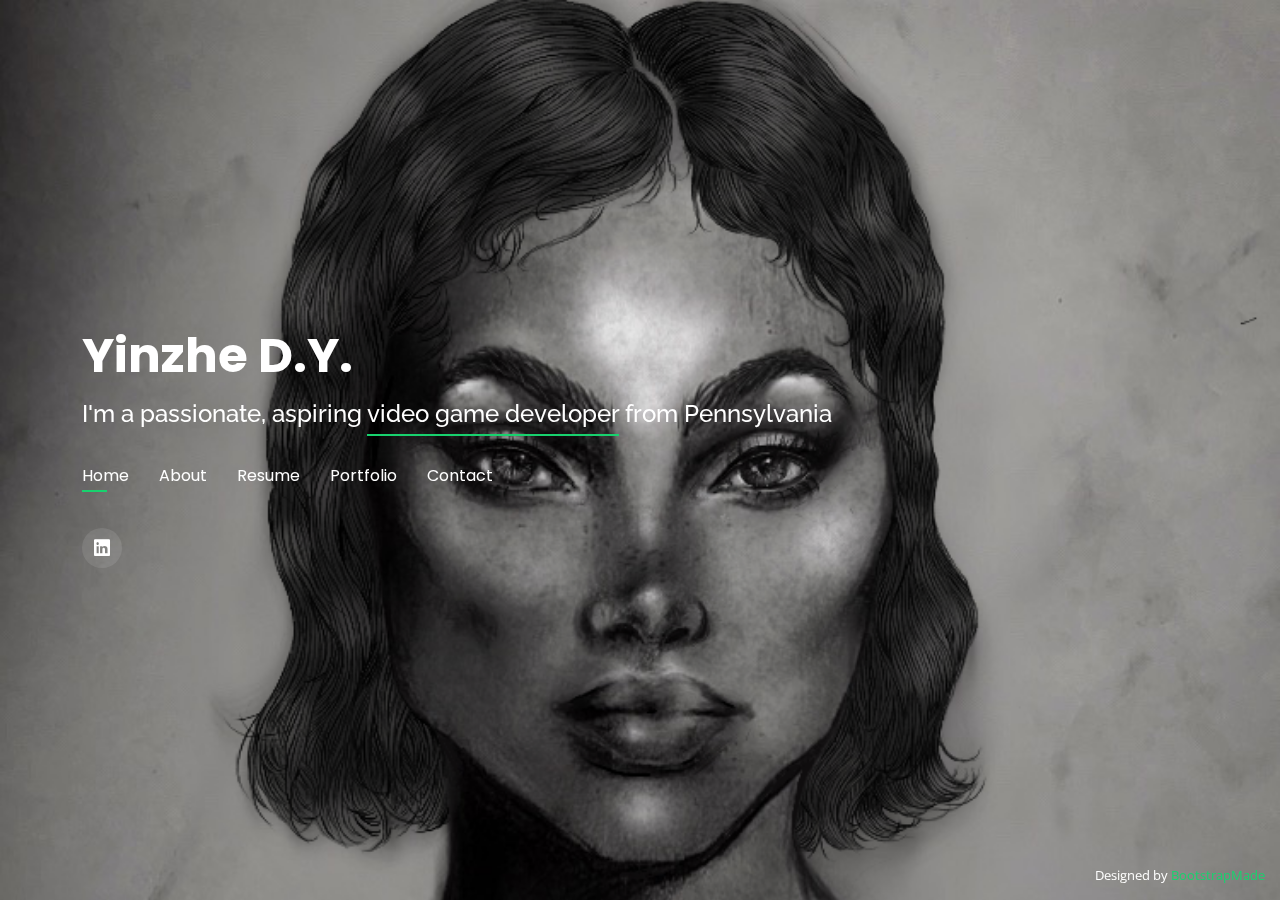
==== commit 46ab6410: "changed background again, added in art slideshow" ====
--- a/index.html
+++ b/index.html
@@ -77,7 +77,7 @@
 
       <div class="row">
         <div class="col-lg-4" data-aos="fade-right">
-          <img src="assets/img/me.jpg" class="img-fluid" alt="">
+          <img src="assets/img/portfolio/me.JPG" class="img-fluid" alt="">
         </div>
         <div class="col-lg-8 pt-4 pt-lg-0 content" data-aos="fade-left">
           <h3>Full Stack Developer</h3>
@@ -315,12 +315,12 @@
             <div class="testimonial-item">
               <p>
                 <i class="bx bxs-quote-alt-left quote-icon-left"></i>
-                Proin iaculis purus consequat sem cure digni ssim donec porttitora entum suscipit rhoncus. Accusantium quam, ultricies eget id, aliquam eget nibh et. Maecen aliquam, risus at semper.
+                
                 <i class="bx bxs-quote-alt-right quote-icon-right"></i>
               </p>
-              <img src="assets/img/testimonials/testimonials-1.jpg" class="testimonial-img" alt="">
-              <h3>Saul Goodman</h3>
-              <h4>Ceo &amp; Founder</h4>
+              <img src="assets/img/portfolio/bebop.jpg" class="testimonial-img" alt="">
+              <h3>Bebop themed portrait</h3>
+              <h4>Procreate</h4>
             </div>
           </div><!-- End testimonial item -->
 
@@ -328,12 +328,12 @@
             <div class="testimonial-item">
               <p>
                 <i class="bx bxs-quote-alt-left quote-icon-left"></i>
-                Export tempor illum tamen malis malis eram quae irure esse labore quem cillum quid cillum eram malis quorum velit fore eram velit sunt aliqua noster fugiat irure amet legam anim culpa.
+                
                 <i class="bx bxs-quote-alt-right quote-icon-right"></i>
               </p>
-              <img src="assets/img/testimonials/testimonials-2.jpg" class="testimonial-img" alt="">
-              <h3>Sara Wilsson</h3>
-              <h4>Designer</h4>
+              <img src="assets/img/portfolio/face.jpg" class="testimonial-img" alt="">
+              <h3>Facial portrait</h3>
+              <h4>Hand Drawn - Pen Only</h4>
             </div>
           </div><!-- End testimonial item -->
 
@@ -341,12 +341,12 @@
             <div class="testimonial-item">
               <p>
                 <i class="bx bxs-quote-alt-left quote-icon-left"></i>
-                Enim nisi quem export duis labore cillum quae magna enim sint quorum nulla quem veniam duis minim tempor labore quem eram duis noster aute amet eram fore quis sint minim.
+                
                 <i class="bx bxs-quote-alt-right quote-icon-right"></i>
               </p>
-              <img src="assets/img/testimonials/testimonials-3.jpg" class="testimonial-img" alt="">
-              <h3>Jena Karlis</h3>
-              <h4>Store Owner</h4>
+              <img src="assets/img/portfolio/lady.jpg" class="testimonial-img" alt="">
+              <h3> Portrait of anon. woman</h3>
+              <h4> Hand Painted</h4>
             </div>
           </div><!-- End testimonial item -->
 
@@ -354,12 +354,11 @@
             <div class="testimonial-item">
               <p>
                 <i class="bx bxs-quote-alt-left quote-icon-left"></i>
-                Fugiat enim eram quae cillum dolore dolor amet nulla culpa multos export minim fugiat minim velit minim dolor enim duis veniam ipsum anim magna sunt elit fore quem dolore labore illum veniam.
                 <i class="bx bxs-quote-alt-right quote-icon-right"></i>
               </p>
-              <img src="assets/img/testimonials/testimonials-4.jpg" class="testimonial-img" alt="">
-              <h3>Matt Brandon</h3>
-              <h4>Freelancer</h4>
+              <img src="assets/img/portfolio/jacktanjiro.jpeg" class="testimonial-img" alt="">
+              <h3>Demon Slayer themed Portrait</h3>
+              <h4>Procreate</h4>
             </div>
           </div><!-- End testimonial item -->
 
@@ -367,12 +366,11 @@
             <div class="testimonial-item">
               <p>
                 <i class="bx bxs-quote-alt-left quote-icon-left"></i>
-                Quis quorum aliqua sint quem legam fore sunt eram irure aliqua veniam tempor noster veniam enim culpa labore duis sunt culpa nulla illum cillum fugiat legam esse veniam culpa fore nisi cillum quid.
                 <i class="bx bxs-quote-alt-right quote-icon-right"></i>
               </p>
-              <img src="assets/img/testimonials/testimonials-5.jpg" class="testimonial-img" alt="">
-              <h3>John Larson</h3>
-              <h4>Entrepreneur</h4>
+              <img src="assets/img/portfolio/fu.jpeg" class="testimonial-img" alt="">
+              <h3>Samurai Champloo themed portrait</h3>
+              <h4>Procreate</h4>
             </div>
           </div><!-- End testimonial item -->
 
--- a/assets/css/style.css
+++ b/assets/css/style.css
@@ -18,8 +18,8 @@
 body::before {
   content: "";
   position:fixed;
-  background: white url("../img/portfolio/brotherandsisterinlawdancing.png") top right no-repeat;
-  background-size:contain;
+  background: white url("../img/portfolio/A5959BC2-8C6C-4012-AC40-19FEE59C886B.PNG") top right no-repeat;
+  background-size:cover;
   left: 0;
   right: 0;
   top: 0;
@@ -70,17 +70,17 @@
   font-family: "Poppins", sans-serif;
 }
 #header h1 a, #header h1 a:hover {
-  color: black;
+  color: white;
   line-height: 1;
   display: inline-block;
 }
 #header h2 {
   font-size: 24px;
   margin-top: 20px;
-  color: black;
+  color: white;
 }
 #header h2 span {
-  color: black;
+  color: white;
   border-bottom: 2px solid #18d26e;
   padding-bottom: 6px;
 }
@@ -98,7 +98,7 @@
   justify-content: center;
   align-items: center;
   background: rgba(255, 255, 255, 0.1);
-  color: black;
+  color: white;
   line-height: 1;
   margin-right: 8px;
   border-radius: 50%;
@@ -189,7 +189,7 @@
   font-family: "Poppins", sans-serif;
   font-size: 16px;
   font-weight: 400;
-  color: black;
+  color: white;
   white-space: nowrap;
   transition: 0.3s;
 }
